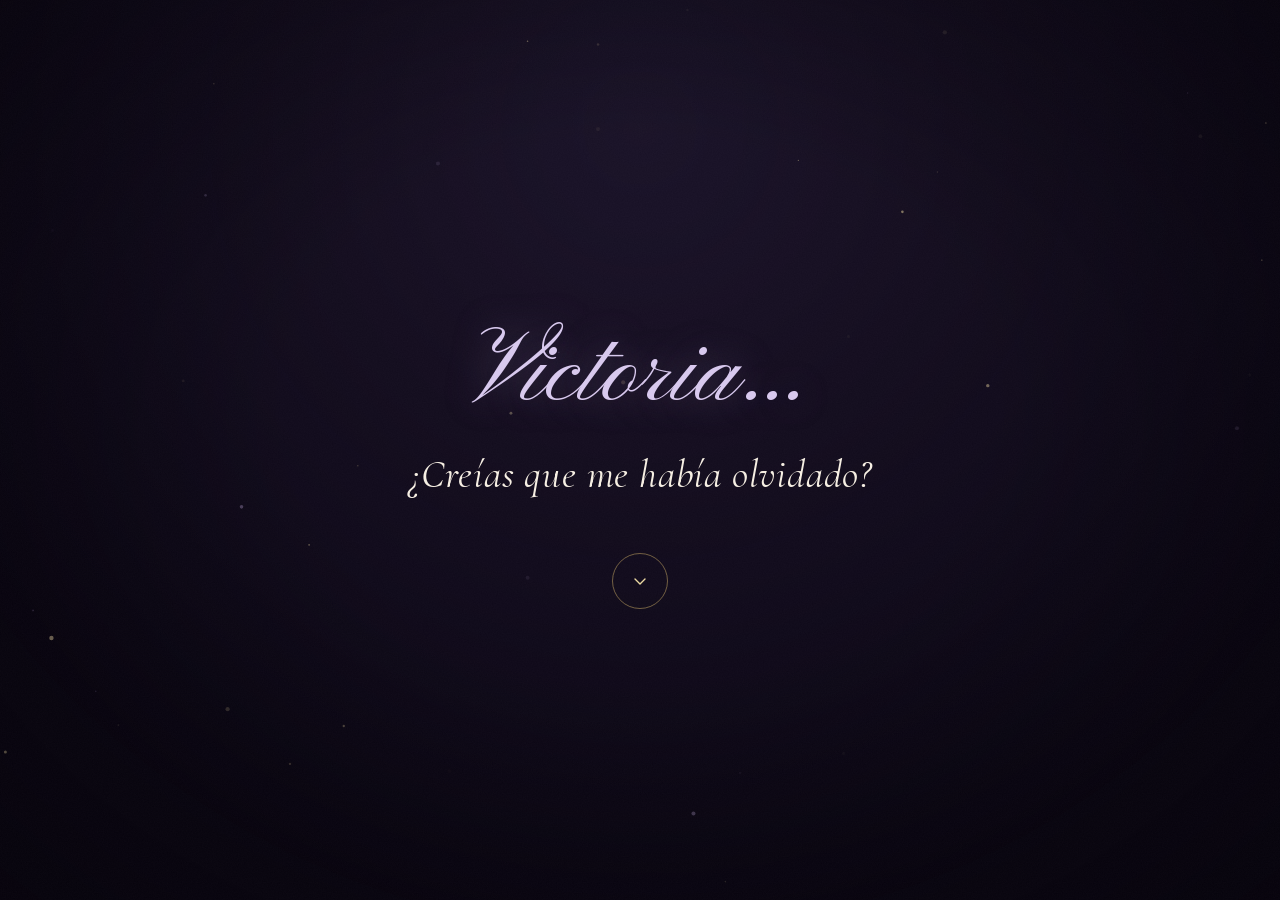
==== flors/index.html @ 5a0a831a "init" ====
<!DOCTYPE html>
<html lang="es">
<head>
  <meta charset="utf-8">
  <meta name="viewport" content="width=device-width, initial-scale=1, viewport-fit=cover">
  <title>Para Victoria</title>
  <meta name="description" content="¿Creías que me había olvidado?">
  <meta name="theme-color" content="#0f0719">
  <meta name="robots" content="noindex, nofollow">
  <meta property="og:type" content="website">
  <meta property="og:title" content="Victoria...">
  <meta property="og:description" content="¿Creías que me había olvidado?">
  <link rel="icon" href="data:image/svg+xml,%3Csvg xmlns='http://www.w3.org/2000/svg' viewBox='0 0 32 32'%3E%3Ccircle cx='16' cy='16' r='9' fill='%23b790cf'/%3E%3Ccircle cx='16' cy='16' r='3' fill='%23f1dba0'/%3E%3C/svg%3E">

  <link rel="preload" href="assets/fonts/PinyonScript.woff2" as="font" type="font/woff2" crossorigin>
  <link rel="preload" href="assets/fonts/CormorantGaramond.woff2" as="font" type="font/woff2" crossorigin>
  <link rel="stylesheet" href="style.css">
</head>

<body data-stage="0">

  <!-- Fondo con profundidad: base + dos resplandores que evolucionan con la historia -->
  <div class="bg" aria-hidden="true">
    <span class="bg__glow bg__glow--a"></span>
    <span class="bg__glow bg__glow--b"></span>
    <span class="bg__vignette"></span>
  </div>

  <!-- Partículas sutiles (polvo de luz y, al final, pétalos) -->
  <canvas id="fx" aria-hidden="true"></canvas>
  <div class="flash" id="flash" aria-hidden="true"></div>

  <!-- UI discreta -->
  <div class="progress" id="progress" aria-hidden="true"></div>
  <button type="button" class="back" id="back" aria-label="Volver a la escena anterior">
    <svg viewBox="0 0 24 24" aria-hidden="true"><path d="M15 5l-7 7 7 7" fill="none" stroke="currentColor" stroke-width="1.5" stroke-linecap="round" stroke-linejoin="round"/></svg>
  </button>

  <main id="app">

    <!-- ESCENA 1 · INTRIGA -->
    <section class="scene is-active" data-scene="0" aria-labelledby="t0">
      <div class="scene__inner scene__inner--intro">
        <h1 id="t0" class="intro">
          <span class="intro__name script">Victoria...</span>
          <span class="intro__q">¿Creías que me había olvidado?</span>
        </h1>
        <button type="button" class="beacon" data-next aria-label="Continuar">
          <span class="beacon__ring"></span>
          <svg viewBox="0 0 24 24" aria-hidden="true"><path d="M7 10l5 5 5-5" fill="none" stroke="currentColor" stroke-width="1.4" stroke-linecap="round" stroke-linejoin="round"/></svg>
        </button>
      </div>
    </section>

    <!-- ESCENA 2 · PRIMERA PISTA -->
    <section class="scene" data-scene="1" aria-label="Primera pista">
      <div class="scene__inner">
        <div class="lines">
          <p class="line">No me había olvidado.</p>
          <p class="line">Hay cosas que prefiero entregarte en persona.</p>
          <p class="line">Pero esta vez no ha podido ser.</p>
          <p class="line line--accent">Así que he buscado otra manera.</p>
        </div>
        <button type="button" class="btn later" data-next>¿Cuál?</button>
      </div>
    </section>

    <!-- ESCENA 3 · CONEXIÓN -->
    <section class="scene" data-scene="2" aria-label="Conexión">
      <div class="scene__inner">
        <p class="lead line">Pero antes, quiero que recuerdes algo.</p>

        <button type="button" class="focus" id="focusBtn" aria-label="Enfocar la fotografía">
          <figure class="polaroid polaroid--p focus__frame">
            <div class="polaroid__photo">
              <img class="focus__img" data-src="images/foto-06.jpg" width="960" height="1280" decoding="async"
                   alt="Victoria y yo ante un espejo; en él hay escrita la frase «Qué bien volver a verte»">
            </div>
          </figure>
          <span class="focus__hint">toca para enfocar</span>
        </button>

        <p class="line caption later" id="cap2">Eso mismo pienso cada vez.</p>
        <button type="button" class="btn later" id="next2" data-next>Seguir</button>
      </div>
    </section>

    <!-- ESCENA 4 · RECUERDOS -->
    <section class="scene" data-scene="3" aria-label="Recuerdos">
      <div class="scene__inner">
        <p class="lead line">Mira todo lo que hemos ido guardando.</p>

        <div class="stack" id="stack">
          <figure class="polaroid polaroid--p is-pending" style="--x:0%;--y:0%;--r:-3deg">
            <div class="polaroid__photo"><img data-src="images/foto-01.jpg" width="960" height="1280" decoding="async" alt="Victoria y yo abrazados en un mirador con vistas al mar y a un pueblo blanco"></div>
          </figure>
          <figure class="polaroid polaroid--l is-pending" style="--x:5%;--y:-2%;--r:4deg">
            <div class="polaroid__photo"><img data-src="images/foto-04.jpg" width="1280" height="960" decoding="async" alt="Victoria y yo en la playa, junto a las rocas, con un pequeño picnic sobre la toalla"></div>
          </figure>
          <figure class="polaroid polaroid--l is-pending" style="--x:-6%;--y:3%;--r:-5deg">
            <div class="polaroid__photo"><img data-src="images/foto-02.jpg" width="1280" height="960" decoding="async" alt="Victoria y yo sonriendo en un kayak amarillo en medio del mar"></div>
          </figure>
          <figure class="polaroid polaroid--l is-pending" style="--x:4%;--y:-3%;--r:3deg">
            <div class="polaroid__photo"><img data-src="images/foto-05.jpg" width="1280" height="960" decoding="async" alt="Victoria y yo abrazados en un selfi sobre un acantilado, con el mar al fondo"></div>
          </figure>
          <figure class="polaroid polaroid--l is-pending" style="--x:-3%;--y:2%;--r:-2deg">
            <div class="polaroid__photo"><img data-src="images/foto-09.jpg" width="1280" height="960" decoding="async" alt="Victoria y yo sonriendo de noche en una plaza"></div>
          </figure>
        </div>

        <div class="controls">
          <button type="button" class="btn later" id="memBtn">Otro recuerdo <span class="count" id="memCount">1 / 5</span></button>
          <p class="line caption later" id="memEnd">Cada foto, un trozo de nosotros.</p>
          <button type="button" class="btn later" id="next3" data-next>Seguir</button>
        </div>
      </div>
    </section>

    <!-- ESCENA 5 · SENTIMIENTOS -->
    <section class="scene" data-scene="4" aria-label="Sentimientos">
      <div class="scene__inner scene__inner--candles">
        <figure class="polaroid polaroid--p polaroid--small tilt">
          <div class="polaroid__photo"><img data-src="images/foto-08.jpg" width="960" height="1280" decoding="async" alt="Victoria y yo abrazados de noche junto a un muro blanco iluminado por pequeñas velas"></div>
        </figure>

        <div class="lines lines--stack" id="lines4">
          <p class="line">Lo que importa no es el sitio.</p>
          <p class="line">Es con quién compartes el momento.</p>
          <p class="line line--accent">Y contigo, hasta lo más sencillo se vuelve especial.</p>
        </div>

        <div class="candles" id="candles" role="group" aria-label="Tres luces por encender">
          <button type="button" class="candle is-next" aria-label="Encender la primera luz">
            <svg viewBox="0 0 28 64" aria-hidden="true"><rect class="candle__wax" x="8" y="28" width="12" height="34" rx="2"/><path class="candle__wick" d="M14 28v-6"/><g class="candle__flame"><path d="M14 3c4.5 6.5 6.5 10.5 6.5 14a6.5 6.5 0 0 1-13 0c0-3.5 2-7.5 6.5-14z"/><path class="inner" d="M14 11c2 3 3 5 3 7a3 3 0 0 1-6 0c0-2 1-4 3-7z"/></g></svg>
          </button>
          <button type="button" class="candle" aria-label="Encender la segunda luz" disabled>
            <svg viewBox="0 0 28 64" aria-hidden="true"><rect class="candle__wax" x="8" y="28" width="12" height="34" rx="2"/><path class="candle__wick" d="M14 28v-6"/><g class="candle__flame"><path d="M14 3c4.5 6.5 6.5 10.5 6.5 14a6.5 6.5 0 0 1-13 0c0-3.5 2-7.5 6.5-14z"/><path class="inner" d="M14 11c2 3 3 5 3 7a3 3 0 0 1-6 0c0-2 1-4 3-7z"/></g></svg>
          </button>
          <button type="button" class="candle" aria-label="Encender la tercera luz" disabled>
            <svg viewBox="0 0 28 64" aria-hidden="true"><rect class="candle__wax" x="8" y="28" width="12" height="34" rx="2"/><path class="candle__wick" d="M14 28v-6"/><g class="candle__flame"><path d="M14 3c4.5 6.5 6.5 10.5 6.5 14a6.5 6.5 0 0 1-13 0c0-3.5 2-7.5 6.5-14z"/><path class="inner" d="M14 11c2 3 3 5 3 7a3 3 0 0 1-6 0c0-2 1-4 3-7z"/></g></svg>
          </button>
        </div>

        <button type="button" class="btn later" id="next4" data-next>Seguir</button>
      </div>
    </section>

    <!-- ESCENA 6 · ANTICIPACIÓN -->
    <section class="scene" data-scene="5" aria-label="Anticipación">
      <div class="scene__inner scene__inner--center">
        <p class="line line--big">Ya casi, Victoria.</p>
        <p class="line later" id="line5b">Todo esto era para llegar hasta aquí.</p>
        <button type="button" class="orb later" id="orb" aria-label="Tocar la luz">
          <span class="orb__ring"></span>
          <span class="orb__ring orb__ring--2"></span>
          <span class="orb__core"></span>
        </button>
        <span class="orb__hint later" id="orbHint">toca la luz</span>
      </div>
    </section>

    <!-- ESCENA 7 · REVELACIÓN + FINAL -->
    <section class="scene scene--finale" data-scene="6" id="finale" aria-label="Revelación">
      <div class="hero">
        <div class="bouquet-wrap">
          <div class="bouquet-glow" aria-hidden="true"></div>
          <svg id="bouquet" viewBox="0 0 400 560" role="img" aria-label="Un ramito de violetas atado con un lazo lavanda"></svg>
        </div>

        <div class="hero__bottom">
          <!-- Mensaje: un párrafo cada vez, con aparición palabra a palabra -->
          <div class="message" id="message" aria-live="polite">
            <p class="msg msg--name script" data-split>Victoria...</p>
            <p class="msg" data-split>Espero que esta sea la última vez que tenga que enviarte un ramito de violetas sin poder dártelo en persona.</p>
            <p class="msg" data-split>Porque lo que de verdad deseo es estar ahí, entregártelo yo mismo, verte sonreír y compartir contigo ese pequeño momento.</p>
            <p class="msg" data-split>Quiero que los próximos ramos pueda dártelos en persona, sin pantallas ni distancias de por medio.</p>
            <p class="msg" data-split>Estoy deseando construir una vida contigo, compartir nuestro día a día, nuestros sueños, nuestros planes y todos esos pequeños momentos que hacen que la vida merezca la pena.</p>
            <p class="msg" data-split>Quiero estar ahí para las cosas extraordinarias, pero también para las más sencillas. Para compartir contigo todo lo que todavía nos queda por vivir.</p>
            <p class="msg" data-split>Hasta que llegue ese momento, aquí tienes tu ramito de violetas.</p>
            <p class="msg msg--end" data-split>Para ti, hoy y siempre. 💜</p>
          </div>
          <p class="tap-hint" id="tapHint" aria-hidden="true">toca para avanzar</p>

          <!-- La canción: aparece cuando termina el mensaje -->
          <div class="song" id="song">
            <p class="song__eyebrow">Hay canciones que dicen lo que a uno le cuesta decir</p>
            <p class="song__title">Un ramito de violetas</p>
            <p class="song__artist">Manzanita</p>
            <a class="spotify" id="spotify" href="https://open.spotify.com/track/02PROe7elhI6Cyu6KJONhX" target="_blank" rel="noopener noreferrer">
              <svg viewBox="0 0 24 24" aria-hidden="true"><circle cx="12" cy="12" r="12" fill="currentColor"/><path d="M5.5 9.2c4.2-1.2 9-.9 13 1.3M6.3 12.5c3.5-1 7.4-.7 10.6 1.1M7.1 15.6c2.8-.8 5.6-.5 8.2.9" stroke="#1a0b30" stroke-width="1.6" fill="none" stroke-linecap="round"/></svg>
              <span>Escuchar en Spotify</span>
            </a>
            <button type="button" class="scroll-cue" id="scrollCue" aria-label="Seguir bajando">
              <svg viewBox="0 0 24 24" aria-hidden="true"><path d="M7 10l5 5 5-5" fill="none" stroke="currentColor" stroke-width="1.4" stroke-linecap="round" stroke-linejoin="round"/></svg>
            </button>
          </div>
        </div>
      </div>

      <!-- Después del mensaje: fotografías y frase final -->
      <div class="after" id="after">
        <figure class="polaroid polaroid--l featured io">
          <div class="polaroid__photo"><img data-src="images/foto-11.jpg" width="1280" height="960" loading="lazy" decoding="async" alt="Yo entregándole a Victoria un ramito de violetas en un mirador junto al mar, los dos sonriendo"></div>
          <figcaption class="polaroid__caption script">Así. En persona.</figcaption>
        </figure>

        <div class="fan" aria-label="Algunos de nuestros recuerdos">
          <figure class="polaroid polaroid--p fan__a io">
            <div class="polaroid__photo"><img data-src="images/foto-03.jpg" width="960" height="1280" loading="lazy" decoding="async" alt="Victoria y yo vestidos de blanco, abrazados frente al mar azul"></div>
          </figure>
          <figure class="polaroid polaroid--l fan__b io">
            <div class="polaroid__photo"><img data-src="images/foto-10.jpg" width="1280" height="960" loading="lazy" decoding="async" alt="Victoria sosteniendo un ramo de flores secas en papel kraft, los dos sonriendo"></div>
          </figure>
          <figure class="polaroid polaroid--p fan__c io">
            <div class="polaroid__photo"><img data-src="images/foto-07.jpg" width="720" height="1280" loading="lazy" decoding="async" alt="Victoria y yo abrazados junto a un lago de montaña en otoño"></div>
          </figure>
        </div>

        <p class="closing script io">Un ramito de violetas, para ti. 💜</p>

        <a class="spotify spotify--ghost io" href="https://open.spotify.com/track/02PROe7elhI6Cyu6KJONhX" target="_blank" rel="noopener noreferrer">
          <svg viewBox="0 0 24 24" aria-hidden="true"><circle cx="12" cy="12" r="12" fill="currentColor"/><path d="M5.5 9.2c4.2-1.2 9-.9 13 1.3M6.3 12.5c3.5-1 7.4-.7 10.6 1.1M7.1 15.6c2.8-.8 5.6-.5 8.2.9" stroke="#1a0b30" stroke-width="1.6" fill="none" stroke-linecap="round"/></svg>
          <span>Escuchar en Spotify</span>
        </a>

        <button type="button" class="replay" id="replay" aria-label="Volver a empezar" title="Volver a empezar">
          <svg viewBox="0 0 24 24" aria-hidden="true"><path d="M4 12a8 8 0 1 0 2.6-5.9M4 4v4h4" fill="none" stroke="currentColor" stroke-width="1.4" stroke-linecap="round" stroke-linejoin="round"/></svg>
        </button>
      </div>
    </section>

  </main>

  <noscript><p class="noscript">Esta sorpresa necesita JavaScript para poder abrirse. 💜</p></noscript>
  <script src="script.js"></script>
</body>
</html>
---- flors/style.css ----
/* ==========================================================================
   Para Victoria · style.css
   Dirección de arte: lavanda, violeta oscuro, malva, crema y detalles dorados.
   Mobile-first. La estética evoluciona con body[data-stage] (0 → 6).
   ========================================================================== */

/* ---------- Tipografías (autoalojadas, subset latino) ---------- */
@font-face {
  font-family: "Cormorant Garamond";
  src: url("assets/fonts/CormorantGaramond.woff2") format("woff2");
  font-weight: 300 700;
  font-style: normal;
  font-display: swap;
}
@font-face {
  font-family: "Cormorant Garamond";
  src: url("assets/fonts/CormorantGaramond-Italic.woff2") format("woff2");
  font-weight: 300 700;
  font-style: italic;
  font-display: swap;
}
@font-face {
  font-family: "Pinyon Script";
  src: url("assets/fonts/PinyonScript.woff2") format("woff2");
  font-weight: 400;
  font-style: normal;
  font-display: swap;
}

/* ---------- Variables ---------- */
:root {
  --lavender: #b9a3d9;
  --lavender-soft: #d8c9ee;
  --mauve: #a77fb8;
  --violet: #6d3aa6;
  --violet-deep: #1b0f2e;
  --cream: #f6efe3;
  --gold: #d4b36a;
  --gold-light: #ecd9a2;

  --serif: "Cormorant Garamond", "Iowan Old Style", Georgia, serif;
  --script: "Pinyon Script", "Snell Roundhand", "Apple Chancery", cursive;

  --ease: cubic-bezier(0.22, 0.61, 0.36, 1);
  --safe-top: env(safe-area-inset-top, 0px);
  --safe-bottom: env(safe-area-inset-bottom, 0px);
}

/* ---------- Base ---------- */
*,
*::before,
*::after { box-sizing: border-box; }

html, body {
  height: 100%;
  margin: 0;
  overflow: hidden;
  background: #0a0612;
  overscroll-behavior: none;
}

body {
  font-family: var(--serif);
  color: var(--cream);
  font-size: 18px;
  line-height: 1.4;
  -webkit-font-smoothing: antialiased;
  -webkit-text-size-adjust: 100%;
  -webkit-tap-highlight-color: transparent;
  touch-action: manipulation;
  user-select: none;
  -webkit-user-select: none;
}

img { display: block; max-width: 100%; }
p, h1, figure { margin: 0; }

button {
  font: inherit;
  color: inherit;
  background: none;
  border: 0;
  padding: 0;
  cursor: pointer;
}
button:disabled { cursor: default; }

a { color: inherit; }

:focus-visible {
  outline: 2px solid var(--gold-light);
  outline-offset: 4px;
  border-radius: 6px;
}

.script { font-family: var(--script); font-weight: 400; }

.noscript {
  position: fixed; inset: 0; z-index: 20;
  display: grid; place-items: center;
  padding: 2rem; text-align: center;
  background: #0a0612; font-size: 1.4rem;
}

/* ---------- Fondo con profundidad ---------- */
.bg {
  position: fixed; inset: 0; z-index: 0;
  background-color: #0a0612;
  transition: background-color 2.4s ease;
  overflow: hidden;
}
.bg::after {
  /* grano muy sutil para evitar degradados planos */
  content: ""; position: absolute; inset: 0; opacity: 0.05; pointer-events: none;
  background-image: url("data:image/svg+xml;utf8,<svg xmlns='http://www.w3.org/2000/svg' width='160' height='160'><filter id='n'><feTurbulence type='fractalNoise' baseFrequency='.8' numOctaves='2' stitchTiles='stitch'/><feColorMatrix values='0 0 0 0 1 0 0 0 0 1 0 0 0 0 1 0 0 0 .5 0'/></filter><rect width='100%' height='100%' filter='url(%23n)'/></svg>");
}
.bg__glow {
  position: absolute; border-radius: 50%;
  transition: opacity 2.4s ease;
  will-change: transform;
}
.bg__glow--a {
  width: 130vmax; height: 130vmax; left: 50%; top: -55vmax; margin-left: -65vmax;
  background: radial-gradient(closest-side, rgba(150, 115, 205, 0.55), rgba(150, 115, 205, 0) 100%);
  opacity: 0.25;
  animation: drift 26s ease-in-out infinite alternate;
}
.bg__glow--b {
  width: 110vmax; height: 110vmax; left: 50%; bottom: -60vmax; margin-left: -55vmax;
  background: radial-gradient(closest-side, rgba(190, 130, 190, 0.5), rgba(212, 179, 106, 0.12) 60%, rgba(212, 179, 106, 0) 100%);
  opacity: 0;
  animation: drift 32s ease-in-out infinite alternate-reverse;
}
.bg__vignette {
  position: absolute; inset: 0;
  background: radial-gradient(ellipse at 50% 45%, rgba(0, 0, 0, 0) 38%, rgba(4, 1, 9, 0.7) 100%);
}
@keyframes drift {
  from { transform: translate3d(-4vmax, 0, 0) scale(1); }
  to   { transform: translate3d(4vmax, 3vmax, 0) scale(1.08); }
}

/* La estética evoluciona con la historia */
body[data-stage="0"] .bg { background-color: #0a0612; }
body[data-stage="1"] .bg { background-color: #0d0718; }
body[data-stage="2"] .bg { background-color: #110a1e; }
body[data-stage="3"] .bg { background-color: #150c26; }
body[data-stage="4"] .bg { background-color: #190d2d; }
body[data-stage="5"] .bg { background-color: #1e1035; }
body[data-stage="6"] .bg { background-color: #241342; }

body[data-stage="0"] .bg__glow--a { opacity: 0.22; }
body[data-stage="1"] .bg__glow--a { opacity: 0.30; }
body[data-stage="2"] .bg__glow--a { opacity: 0.36; }
body[data-stage="3"] .bg__glow--a { opacity: 0.42; }
body[data-stage="4"] .bg__glow--a { opacity: 0.48; }
body[data-stage="5"] .bg__glow--a { opacity: 0.58; }
body[data-stage="6"] .bg__glow--a { opacity: 0.75; }

body[data-stage="2"] .bg__glow--b { opacity: 0.08; }
body[data-stage="3"] .bg__glow--b { opacity: 0.16; }
body[data-stage="4"] .bg__glow--b { opacity: 0.28; }
body[data-stage="5"] .bg__glow--b { opacity: 0.4; }
body[data-stage="6"] .bg__glow--b { opacity: 0.6; }

#fx {
  position: fixed; inset: 0; z-index: 1;
  width: 100%; height: 100%;
  pointer-events: none;
}

.flash {
  position: fixed; inset: 0; z-index: 8; pointer-events: none;
  background: radial-gradient(circle at 50% 50%, #fff7e0 0%, #e4d0f5 40%, #b49ad6 100%);
  opacity: 0;
  transition: opacity 0.8s ease;
}
.flash.on { opacity: 0.95; }

/* ---------- UI discreta ---------- */
.progress {
  position: fixed; z-index: 6; left: 50%;
  top: calc(var(--safe-top) + 22px);
  transform: translateX(-50%);
  display: flex; gap: 9px;
  opacity: 0; transition: opacity 0.8s ease;
}
body:not([data-stage="0"]):not([data-stage="6"]) .progress { opacity: 1; }
.progress i {
  width: 5px; height: 5px; border-radius: 50%;
  background: rgba(216, 201, 238, 0.28);
  transition: background 0.6s ease, transform 0.6s ease;
}
.progress i.on { background: var(--gold); }
.progress i.now { transform: scale(1.5); background: var(--gold-light); }

.back {
  position: fixed; z-index: 6;
  left: 8px; top: calc(var(--safe-top) + 8px);
  width: 44px; height: 44px;
  display: grid; place-items: center;
  color: var(--lavender-soft);
  opacity: 0; pointer-events: none;
  transition: opacity 0.6s ease, color 0.3s ease;
}
.back svg { width: 22px; height: 22px; }
.back.show { opacity: 0.7; pointer-events: auto; }
.back.show:hover { opacity: 1; color: var(--gold-light); }

/* ---------- Escenas ---------- */
#app { position: relative; z-index: 2; height: 100%; }

.scene {
  position: fixed; inset: 0;
  display: flex;
  padding: calc(var(--safe-top) + 62px) 24px calc(var(--safe-bottom) + 28px);
  overflow-x: hidden; overflow-y: auto;
  -webkit-overflow-scrolling: touch;
  opacity: 0; visibility: hidden;
  transform: scale(0.985);
  filter: blur(6px);
  transition: opacity 0.6s ease, transform 0.6s ease, filter 0.6s ease, visibility 0s linear 0.6s;
}
.scene.is-active {
  opacity: 1; visibility: visible;
  transform: none; filter: none;
  transition: opacity 1s ease 0.15s, transform 1.2s var(--ease) 0.15s, filter 1s ease 0.15s, visibility 0s;
}

.scene__inner {
  margin: auto;
  width: 100%; max-width: 34rem;
  display: flex; flex-direction: column; align-items: center;
  gap: 1.5rem;
  text-align: center;
}
.scene__inner--center { gap: 1.8rem; }

/* Elementos que aparecen de forma escalonada */
.line, .later, .focus, .tilt, .candles {
  opacity: 0;
  transform: translateY(14px);
  filter: blur(6px);
  transition: opacity 1.4s ease, transform 1.6s var(--ease), filter 1.4s ease;
}
.line.in, .later.in, .focus.in, .tilt.in, .candles.in {
  opacity: 1; transform: none; filter: none;
}
.tilt { transform: translateY(26px) rotate(-3deg); }
.tilt.in { transform: rotate(-2.5deg); }

.line:not(.in), .later:not(.in), .focus:not(.in), .tilt:not(.in), .candles:not(.in) { pointer-events: none; }
[hidden] { display: none !important; }

.line {
  font-size: clamp(1.4rem, 5.8vw, 1.95rem);
  line-height: 1.32;
  letter-spacing: 0.005em;
}
.line--accent { font-style: italic; color: var(--lavender-soft); }
.line--big {
  font-family: var(--script);
  font-size: clamp(2.9rem, 14vw, 4.6rem);
  line-height: 1.1;
  color: var(--gold-light);
  text-shadow: 0 0 36px rgba(212, 179, 106, 0.28);
}
.lead {
  font-style: italic;
  font-size: clamp(1.25rem, 5vw, 1.6rem);
  color: var(--lavender-soft);
}
.caption { font-style: italic; color: var(--cream); font-size: clamp(1.25rem, 5vw, 1.55rem); }

.lines { display: grid; gap: 1.1rem; }
.lines--stack { gap: 0.7rem; min-height: 11.5rem; align-content: start; }
.lines--stack .line { font-size: clamp(1.2rem, 4.9vw, 1.6rem); }

/* ---------- Botón ---------- */
.btn {
  display: inline-flex; align-items: center; justify-content: center; gap: 0.7rem;
  min-height: 48px; padding: 0.7rem 1.9rem;
  border: 1px solid rgba(212, 179, 106, 0.55);
  border-radius: 999px;
  font-style: italic;
  font-size: 1.2rem; letter-spacing: 0.04em;
  color: var(--cream);
  background: rgba(255, 255, 255, 0.04);
  -webkit-backdrop-filter: blur(6px); backdrop-filter: blur(6px);
  transition: opacity 1.4s ease, transform 1.6s var(--ease), filter 1.4s ease,
              background 0.3s ease, border-color 0.3s ease, box-shadow 0.4s ease;
}
.btn:hover { background: rgba(212, 179, 106, 0.1); border-color: var(--gold-light); box-shadow: 0 0 28px rgba(212, 179, 106, 0.18); }
.btn:active { transform: scale(0.97); }
.btn .count { font-style: normal; font-size: 0.85rem; letter-spacing: 0.12em; color: var(--gold); }

/* ==========================================================================
   ESCENA 1 · Intriga
   ========================================================================== */
.scene__inner--intro { gap: 3.2rem; }
.intro { display: grid; gap: 1.2rem; font-weight: 400; }
.intro__name {
  font-size: clamp(3.6rem, 18vw, 6.4rem);
  line-height: 1;
  color: var(--lavender-soft);
  text-shadow: 0 0 40px rgba(185, 163, 217, 0.35);
  opacity: 0;
}
.intro__q {
  font-style: italic;
  font-size: clamp(1.55rem, 6.4vw, 2.5rem);
  letter-spacing: 0.02em;
  color: var(--cream);
  opacity: 0;
}
.scene.is-active .intro__name { animation: reveal 2.2s var(--ease) 0.8s both; }
.scene.is-active .intro__q { animation: reveal 2.2s var(--ease) 2.6s both; }
.scene.is-active .beacon { animation: reveal 2s ease 4.4s both; }
.scene.seen.is-active .intro__name,
.scene.seen.is-active .intro__q,
.scene.seen.is-active .beacon { animation: none; opacity: 1; }

@keyframes reveal {
  from { opacity: 0; transform: translateY(14px); filter: blur(10px); }
  to   { opacity: 1; transform: none; filter: blur(0); }
}

.beacon {
  position: relative;
  width: 56px; height: 56px;
  display: grid; place-items: center;
  color: var(--gold-light);
  opacity: 0;
  pointer-events: none;
}
.beacon.ready { pointer-events: auto; }
.beacon svg { width: 24px; height: 24px; animation: nudge 2.6s ease-in-out infinite; }
.beacon__ring {
  position: absolute; inset: 0; border-radius: 50%;
  border: 1px solid rgba(212, 179, 106, 0.5);
  animation: ping 3s ease-out infinite;
}
@keyframes nudge { 0%, 100% { transform: translateY(-2px); } 50% { transform: translateY(3px); } }
@keyframes ping {
  0% { transform: scale(0.7); opacity: 0.9; }
  100% { transform: scale(1.6); opacity: 0; }
}

/* ==========================================================================
   Polaroids / marcos de fotografía
   ========================================================================== */
.polaroid {
  position: relative;
  background: var(--cream);
  padding: 9px 9px 9px;
  border-radius: 3px;
  box-shadow: 0 22px 44px rgba(0, 0, 0, 0.5), 0 3px 8px rgba(0, 0, 0, 0.35);
}
.polaroid::before {
  /* hilo dorado sutil que enmarca la foto */
  content: ""; position: absolute; inset: 5px; border-radius: 2px;
  border: 1px solid rgba(212, 179, 106, 0.35); pointer-events: none; z-index: 2;
}
.polaroid__photo {
  position: relative; overflow: hidden;
  background: #2a1b40;
  aspect-ratio: 3 / 4;
}
.polaroid--l .polaroid__photo { aspect-ratio: 4 / 3; }
.polaroid__photo::after {
  /* tinte violeta + viñeta para integrar las fotos en la paleta */
  content: ""; position: absolute; inset: 0; pointer-events: none;
  background: linear-gradient(160deg, rgba(120, 70, 170, 0.1), rgba(27, 15, 46, 0.2));
  box-shadow: inset 0 0 22px rgba(30, 10, 60, 0.3);
}
.polaroid img {
  width: 100%; height: 100%; object-fit: cover;
  opacity: 0; transition: opacity 1s ease;
}
.polaroid img.loaded { opacity: 1; }
.polaroid__caption {
  padding: 8px 0 2px;
  font-size: 1.7rem; line-height: 1.1;
  text-align: center; color: #6a4a8c;
}

.polaroid--p { width: min(64vw, calc(var(--maxh, 46svh) * 0.75), 330px); }
.polaroid--l { width: min(82vw, calc(var(--maxh, 36svh) * 1.333), 420px); }
.polaroid--small { --maxh: 27svh; }

/* ==========================================================================
   ESCENA 3 · Conexión (foto desenfocada que se enfoca)
   ========================================================================== */
.focus { position: relative; display: grid; justify-items: center; gap: 0.9rem; --maxh: 38svh; }
.focus__frame { transform: rotate(-2deg); }
.focus__img { filter: blur(20px) brightness(0.85); transform: scale(1.12); transition: opacity 1s ease, filter 2.2s ease, transform 2.2s var(--ease); }
.focus.is-focused .focus__img { filter: none; transform: none; }
.focus__hint {
  font-size: 0.82rem; letter-spacing: 0.28em; text-transform: uppercase;
  color: var(--gold);
  animation: breathe 2.8s ease-in-out infinite;
  transition: opacity 0.6s ease;
}
.focus.is-focused .focus__hint { opacity: 0; animation: none; }
@keyframes breathe { 0%, 100% { opacity: 0.45; } 50% { opacity: 1; } }

/* ==========================================================================
   ESCENA 4 · Recuerdos (pila de polaroids que se descubren una a una)
   ========================================================================== */
.stack {
  --stack-h: min(48svh, 460px);
  position: relative;
  width: min(86vw, 440px); height: var(--stack-h);
}
.stack .polaroid {
  position: absolute; left: 50%; top: 50%;
  transform: translate(calc(-50% + var(--x)), calc(-50% + var(--y) + 44px)) rotate(var(--r)) scale(0.93);
  opacity: 0;
  transition: opacity 1.1s ease, transform 1.4s var(--ease);
}
.stack .polaroid.is-in {
  opacity: 1;
  transform: translate(calc(-50% + var(--x)), calc(-50% + var(--y))) rotate(var(--r));
}
.stack .polaroid--p { width: calc((var(--stack-h) - 60px) * 0.75); }
.stack .polaroid--l { width: min(80%, calc((var(--stack-h) - 40px) * 1.15)); }

.controls {
  display: grid; justify-items: center; align-items: center; gap: 0.9rem;
  min-height: 7.2rem; align-content: start;
}
.controls #memEnd { grid-area: 1 / 1; }
.controls #memBtn, .controls #next3 { grid-area: 2 / 1; }

/* ==========================================================================
   ESCENA 5 · Sentimientos (velas)
   ========================================================================== */
.scene__inner--candles { gap: 1.1rem; }
.candles { display: flex; gap: 1.4rem; align-items: flex-end; }
.candle {
  width: 52px; height: 92px; padding: 6px;
  display: grid; place-items: end center;
  opacity: 0.5;
  transition: opacity 0.6s ease, filter 0.8s ease;
}
.candle svg { width: 30px; height: 70px; overflow: visible; }
.candle__wax { fill: #e9ddca; }
.candle__wick { stroke: #6b5a4a; stroke-width: 1.4; stroke-linecap: round; fill: none; }
.candle__flame { opacity: 0; transform: scale(0.3); transform-origin: 14px 22px; transition: opacity 0.8s ease, transform 1s var(--ease); }
.candle__flame path { fill: #f3c76a; }
.candle__flame .inner { fill: #fff6dc; }
.candle.is-next { opacity: 1; animation: breathe 2.2s ease-in-out infinite; }
.candle.lit { opacity: 1; filter: drop-shadow(0 0 14px rgba(243, 199, 106, 0.75)); animation: none; }
.candle.lit .candle__flame { opacity: 1; transform: scale(1); animation: flicker 2.4s ease-in-out 1s infinite; }
@keyframes flicker {
  0%, 100% { transform: scale(1) rotate(0); }
  30% { transform: scale(1.04, 0.97) rotate(-2deg); }
  60% { transform: scale(0.97, 1.04) rotate(1.5deg); }
}

/* ==========================================================================
   ESCENA 6 · Anticipación (la luz)
   ========================================================================== */
.orb {
  position: relative;
  width: 96px; height: 96px;
  display: grid; place-items: center;
}
.orb__core {
  width: 34px; height: 34px; border-radius: 50%;
  background: radial-gradient(circle at 40% 35%, #fffaf0, var(--gold-light) 45%, var(--lavender) 100%);
  box-shadow: 0 0 40px 10px rgba(236, 217, 162, 0.55), 0 0 90px 30px rgba(167, 127, 184, 0.35);
  animation: pulse 3s ease-in-out infinite;
}
.orb__ring {
  position: absolute; inset: 14px; border-radius: 50%;
  border: 1px solid rgba(236, 217, 162, 0.55);
  animation: ping 3.4s ease-out infinite;
}
.orb__ring--2 { animation-delay: 1.7s; }
.orb__hint { font-size: 0.82rem; letter-spacing: 0.3em; text-transform: uppercase; color: var(--gold); }
.orb.is-hit .orb__core { animation: none; transform: scale(14); transition: transform 0.9s ease-in; }
@keyframes pulse { 0%, 100% { transform: scale(1); } 50% { transform: scale(1.18); } }

/* ==========================================================================
   ESCENA 7 · Revelación y final
   ========================================================================== */
.scene--finale {
  display: block; padding: 0;
  overflow-y: hidden;
  overscroll-behavior: contain;
}
.scene--finale.is-open { overflow-y: auto; }

.hero {
  height: 100vh; height: 100svh;
  display: flex; flex-direction: column;
  padding-top: calc(var(--safe-top) + 6px);
}

.bouquet-wrap {
  position: relative; flex: 1 1 auto; min-height: 0;
  display: flex; align-items: center; justify-content: center;
  padding: 0 10px;
}
.bouquet-glow {
  position: absolute; left: 50%; top: 46%;
  width: min(120vw, 620px); height: min(120vw, 620px);
  transform: translate(-50%, -50%);
  background: radial-gradient(closest-side, rgba(190, 150, 230, 0.5), rgba(167, 127, 184, 0.18) 55%, rgba(167, 127, 184, 0) 100%);
  opacity: 0; transition: opacity 3s ease;
}
.bouquet-glow.on { opacity: 1; }

#bouquet {
  position: relative;
  width: 100%; height: 100%; max-width: 440px;
  overflow: visible;
  transform-origin: 50% 94%;
  animation: sway 8s ease-in-out infinite alternate;
}
@keyframes sway { from { transform: rotate(-0.8deg); } to { transform: rotate(0.8deg); } }

/* Piezas del ramo: aparecen progresivamente */
#bouquet .flower,
#bouquet .leaf {
  transform: scale(0.15); transform-box: fill-box; transform-origin: 50% 50%; opacity: 0;
  transition: transform 1.6s cubic-bezier(0.2, 0.9, 0.25, 1.15), opacity 1.1s ease;
}
#bouquet .leaf { transform-origin: 50% 100%; }
#bouquet .flower.in,
#bouquet .leaf.in { transform: scale(1); opacity: 1; }

#bouquet .stem {
  stroke-dasharray: 1; stroke-dashoffset: 1;
  transition: stroke-dashoffset 1.4s var(--ease);
}
#bouquet .stem.in { stroke-dashoffset: 0; }

#bouquet .paper,
#bouquet .ribbon { opacity: 0; transition: opacity 1.6s ease, transform 1.6s var(--ease); }
#bouquet .paper { transform: translateY(24px); }
#bouquet .ribbon { transform: scale(0.8); transform-box: fill-box; transform-origin: 50% 50%; }
#bouquet .paper.in, #bouquet .ribbon.in { opacity: 1; transform: none; }

#bouquet .spark { opacity: 0; transform-box: fill-box; transform-origin: 50% 50%; }
#bouquet.is-final .spark { animation: twinkle 3.4s ease-in-out infinite; animation-delay: var(--d, 0s); }
@keyframes twinkle {
  0%, 100% { opacity: 0; transform: scale(0.3); }
  50% { opacity: 1; transform: scale(1); }
}

/* Mensaje: un párrafo cada vez, palabra a palabra */
.hero__bottom {
  position: relative;
  display: grid; justify-items: center; align-items: center;
  min-height: clamp(220px, 36svh, 300px);
  padding: 4px 24px calc(var(--safe-bottom) + 34px);
}
.message, .song { grid-area: 1 / 1; width: 100%; max-width: 30rem; }
.message { display: grid; text-align: center; }

.msg {
  grid-area: 1 / 1; align-self: center;
  font-size: clamp(1.2rem, 4.8vw, 1.55rem);
  line-height: 1.5;
  opacity: 0; visibility: hidden;
  transition: opacity 0.45s ease, visibility 0s linear 0.45s;
}
.msg.is-on { opacity: 1; visibility: visible; transition: opacity 0.4s ease, visibility 0s; }
.msg.is-off { opacity: 0; visibility: hidden; transition: opacity 0.45s ease, visibility 0s linear 0.45s; }

.msg .w {
  display: inline-block;
  opacity: 0; transform: translateY(0.4em);
  transition: opacity 1s ease, transform 1.1s var(--ease);
  transition-delay: calc(var(--i) * var(--step, 70ms));
}
.msg.is-on .w { opacity: 1; transform: none; }
.msg.is-done .w { transition: none; opacity: 1; transform: none; }

.msg--name { font-family: var(--script); font-size: clamp(3rem, 14vw, 4.4rem); line-height: 1.1; color: var(--lavender-soft); }
.msg--end { font-style: italic; font-size: clamp(1.7rem, 7vw, 2.2rem); color: var(--gold-light); }

.tap-hint {
  position: absolute; left: 0; right: 0; text-align: center;
  bottom: calc(var(--safe-bottom) + 10px);
  font-size: 0.78rem; letter-spacing: 0.3em; text-transform: uppercase;
  color: var(--gold);
  opacity: 0; transition: opacity 0.8s ease;
  pointer-events: none;
}
.tap-hint.on { opacity: 0.85; animation: breathe 2.8s ease-in-out infinite; }

/* La canción */
.song {
  display: flex; flex-direction: column; align-items: center; gap: 0.45rem;
  text-align: center;
  visibility: hidden;
}
.song.is-on { visibility: visible; }
.song > * {
  opacity: 0; transform: translateY(14px);
  transition: opacity 1.2s ease, transform 1.4s var(--ease);
}
.song.is-on > * { opacity: 1; transform: none; }
.song.is-on > :nth-child(2) { transition-delay: 0.25s; }
.song.is-on > :nth-child(3) { transition-delay: 0.45s; }
.song.is-on > :nth-child(4) { transition-delay: 0.8s; }
.song.is-on > :nth-child(5) { transition-delay: 1.6s; }

.song__eyebrow { font-style: italic; font-size: 1.15rem; color: var(--lavender-soft); max-width: 22rem; }
.song__title { font-family: var(--script); font-size: clamp(2.6rem, 11vw, 3.6rem); line-height: 1.1; color: var(--cream); margin-top: 0.2rem; }
.song__artist { font-size: 0.85rem; letter-spacing: 0.36em; text-transform: uppercase; color: var(--gold); margin-bottom: 0.8rem; }

.spotify {
  display: inline-flex; align-items: center; gap: 0.7rem;
  min-height: 52px; padding: 0.75rem 1.7rem;
  border-radius: 999px; text-decoration: none;
  font-size: 1.15rem; font-weight: 600; letter-spacing: 0.03em;
  color: #1a0b30;
  background: linear-gradient(135deg, #f1e2b0, #d4b36a);
  box-shadow: 0 8px 28px rgba(212, 179, 106, 0.28);
  transition: transform 0.3s ease, box-shadow 0.3s ease;
}
.spotify svg { width: 24px; height: 24px; color: #1a0b30; }
.spotify svg path { stroke: #f1e2b0; }
.spotify:hover { transform: translateY(-2px); box-shadow: 0 12px 34px rgba(212, 179, 106, 0.4); }
.spotify:active { transform: scale(0.97); }
.spotify--ghost { background: transparent; color: var(--gold-light); border: 1px solid rgba(212, 179, 106, 0.55); box-shadow: none; }
.spotify--ghost svg { color: var(--gold-light); }
.spotify--ghost svg path { stroke: #1a0b30; }

.scroll-cue {
  margin-top: 0.4rem; width: 44px; height: 44px;
  display: grid; place-items: center; color: var(--gold-light);
}
.scroll-cue svg { width: 26px; height: 26px; animation: nudge 2.4s ease-in-out infinite; }

/* Tras el mensaje: fotografías y frase final */
.after {
  min-height: 100vh; min-height: 100svh;
  display: flex; flex-direction: column; align-items: center; justify-content: center;
  gap: 2.4rem;
  padding: 14vh 20px calc(var(--safe-bottom) + 48px);
  overflow: hidden;
}
.io {
  opacity: 0;
  transform: translateY(32px) rotate(var(--rot, 0deg));
  transition: opacity 1.4s ease, transform 1.6s var(--ease);
}
.io.in { opacity: 1; transform: translateY(0) rotate(var(--rot, 0deg)); }

.featured { --rot: -1.5deg; width: min(88vw, 520px); padding: 10px 10px 6px; }
.featured .polaroid__caption { font-size: clamp(1.7rem, 7vw, 2.3rem); padding: 10px 0 6px; }

.fan { display: flex; justify-content: center; align-items: center; width: 100%; }
.fan .polaroid { margin: 0 -10px; padding: 7px; }
.fan .polaroid--p { width: clamp(104px, 29vw, 170px); }
.fan .polaroid--l { width: clamp(150px, 42vw, 250px); }
.fan__a { --rot: -7deg; z-index: 1; }
.fan__b { --rot: 2deg; z-index: 3; transition-delay: 0.25s; }
.fan__c { --rot: 8deg; z-index: 2; transition-delay: 0.5s; }
.fan .polaroid__caption { font-size: 1.2rem; padding-top: 4px; }

.closing {
  font-size: clamp(2.3rem, 10.5vw, 3.8rem);
  line-height: 1.2; text-align: center;
  color: var(--gold-light);
  text-shadow: 0 0 34px rgba(212, 179, 106, 0.32);
  max-width: 20ch;
}

.replay {
  width: 44px; height: 44px; display: grid; place-items: center;
  color: var(--lavender); opacity: 0.45;
  transition: opacity 0.3s ease;
}
.replay svg { width: 22px; height: 22px; }
.replay:hover { opacity: 1; }

/* ---------- Pantallas grandes ---------- */
@media (min-width: 768px) {
  body { font-size: 20px; }
  .scene { padding-left: 48px; padding-right: 48px; }
  .polaroid--small { --maxh: 30svh; }
  .after { gap: 3.4rem; }
}

/* ---------- Pantallas bajas (móviles pequeños / horizontal) ---------- */
@media (max-height: 640px) {
  .scene { padding-top: calc(var(--safe-top) + 50px); }
  .scene__inner { gap: 1rem; }
  .polaroid--small { --maxh: 22svh; }
  .lines--stack { min-height: 9.5rem; }
  .hero__bottom { min-height: 200px; }
}

/* ---------- Reducir movimiento ---------- */
@media (prefers-reduced-motion: reduce) {
  *, *::before, *::after {
    animation-duration: 0.01ms !important;
    animation-iteration-count: 1 !important;
    animation-delay: 0s !important;
    transition-duration: 0.3s !important;
    transition-delay: 0s !important;
  }
  .scene, .line, .later, .focus, .tilt, .candles { filter: none !important; }
  .line, .later, .focus, .candles { transform: none !important; }
  .tilt { transform: rotate(-2.5deg) !important; }
  .stack .polaroid { transform: translate(calc(-50% + var(--x)), calc(-50% + var(--y))) rotate(var(--r)) !important; }
  #bouquet { animation: none; }
  #bouquet .flower, #bouquet .leaf { transform: none; }
  .msg .w { transform: none; }
  #bouquet.is-final .spark { animation: none; opacity: 0.9; transform: none; }
  .scene.is-active .intro__name, .scene.is-active .intro__q, .scene.is-active .beacon { animation: none; opacity: 1; filter: none; transform: none; }
  .focus__img { filter: none; transform: none; }
}
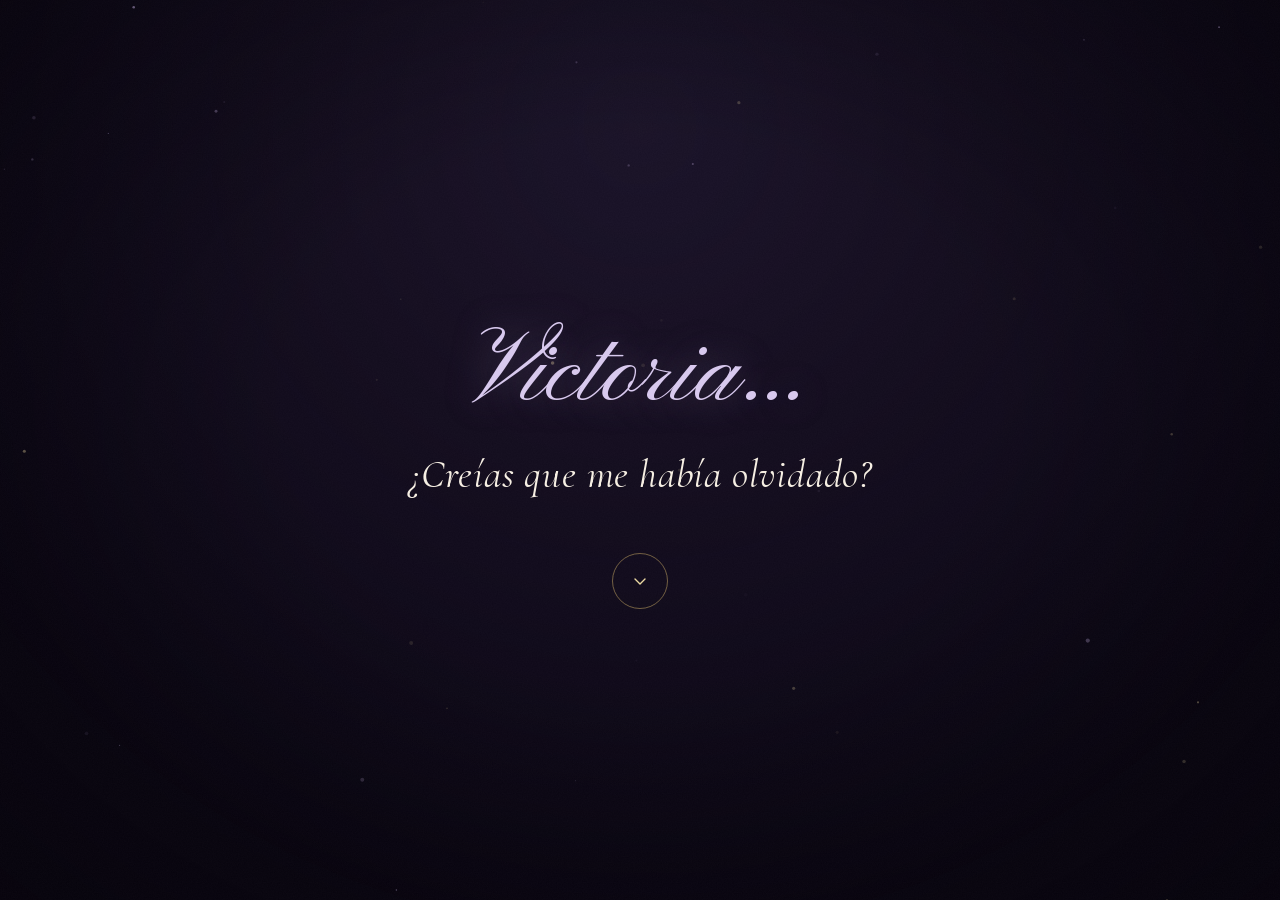
==== commit 5a6442ee: "changes" ====
--- a/flors/index.html
+++ b/flors/index.html
@@ -56,8 +56,8 @@
     <section class="scene" data-scene="1" aria-label="Primera pista">
       <div class="scene__inner">
         <div class="lines">
-          <p class="line">No me había olvidado.</p>
-          <p class="line">Hay cosas que prefiero entregarte en persona.</p>
+          <p class="line">No me he olvidado.</p>
+          <p class="line">Hay cosas que preferiría entregarte en persona.</p>
           <p class="line">Pero esta vez no ha podido ser.</p>
           <p class="line line--accent">Así que he buscado otra manera.</p>
         </div>
@@ -65,91 +65,50 @@
       </div>
     </section>
 
-    <!-- ESCENA 3 · CONEXIÓN -->
-    <section class="scene" data-scene="2" aria-label="Conexión">
-      <div class="scene__inner">
-        <p class="lead line">Pero antes, quiero que recuerdes algo.</p>
-
-        <button type="button" class="focus" id="focusBtn" aria-label="Enfocar la fotografía">
-          <figure class="polaroid polaroid--p focus__frame">
-            <div class="polaroid__photo">
-              <img class="focus__img" data-src="images/foto-06.jpg" width="960" height="1280" decoding="async"
-                   alt="Victoria y yo ante un espejo; en él hay escrita la frase «Qué bien volver a verte»">
-            </div>
-          </figure>
-          <span class="focus__hint">toca para enfocar</span>
-        </button>
-
-        <p class="line caption later" id="cap2">Eso mismo pienso cada vez.</p>
-        <button type="button" class="btn later" id="next2" data-next>Seguir</button>
-      </div>
-    </section>
-
-    <!-- ESCENA 4 · RECUERDOS -->
-    <section class="scene" data-scene="3" aria-label="Recuerdos">
+    <!-- ESCENA 3 · RECUERDOS -->
+    <section class="scene" data-scene="2" aria-label="Recuerdos">
       <div class="scene__inner">
         <p class="lead line">Mira todo lo que hemos ido guardando.</p>
 
         <div class="stack" id="stack">
-          <figure class="polaroid polaroid--p is-pending" style="--x:0%;--y:0%;--r:-3deg">
+          <figure class="polaroid polaroid--p" style="--x:0%;--y:0%;--r:-3deg">
+            <div class="polaroid__photo"><img data-src="images/foto-06.jpg" width="960" height="1280" decoding="async" alt="Victoria y yo ante un espejo; en él hay escrita la frase «Qué bien volver a verte»"></div>
+          </figure>
+          <figure class="polaroid polaroid--p" style="--x:5%;--y:-2%;--r:4deg">
             <div class="polaroid__photo"><img data-src="images/foto-01.jpg" width="960" height="1280" decoding="async" alt="Victoria y yo abrazados en un mirador con vistas al mar y a un pueblo blanco"></div>
           </figure>
-          <figure class="polaroid polaroid--l is-pending" style="--x:5%;--y:-2%;--r:4deg">
+          <figure class="polaroid polaroid--l" style="--x:-6%;--y:3%;--r:-5deg">
             <div class="polaroid__photo"><img data-src="images/foto-04.jpg" width="1280" height="960" decoding="async" alt="Victoria y yo en la playa, junto a las rocas, con un pequeño picnic sobre la toalla"></div>
           </figure>
-          <figure class="polaroid polaroid--l is-pending" style="--x:-6%;--y:3%;--r:-5deg">
+          <figure class="polaroid polaroid--l" style="--x:4%;--y:-3%;--r:3deg">
             <div class="polaroid__photo"><img data-src="images/foto-02.jpg" width="1280" height="960" decoding="async" alt="Victoria y yo sonriendo en un kayak amarillo en medio del mar"></div>
           </figure>
-          <figure class="polaroid polaroid--l is-pending" style="--x:4%;--y:-3%;--r:3deg">
+          <figure class="polaroid polaroid--p" style="--x:-4%;--y:2%;--r:-2deg">
+            <div class="polaroid__photo"><img data-src="images/foto-08.jpg" width="960" height="1280" decoding="async" alt="Victoria y yo abrazados de noche junto a un muro blanco iluminado por pequeñas velas"></div>
+          </figure>
+          <figure class="polaroid polaroid--l" style="--x:6%;--y:-2%;--r:5deg">
             <div class="polaroid__photo"><img data-src="images/foto-05.jpg" width="1280" height="960" decoding="async" alt="Victoria y yo abrazados en un selfi sobre un acantilado, con el mar al fondo"></div>
           </figure>
-          <figure class="polaroid polaroid--l is-pending" style="--x:-3%;--y:2%;--r:-2deg">
+          <figure class="polaroid polaroid--l" style="--x:-3%;--y:2%;--r:-3deg">
             <div class="polaroid__photo"><img data-src="images/foto-09.jpg" width="1280" height="960" decoding="async" alt="Victoria y yo sonriendo de noche en una plaza"></div>
           </figure>
         </div>
 
         <div class="controls">
-          <button type="button" class="btn later" id="memBtn">Otro recuerdo <span class="count" id="memCount">1 / 5</span></button>
-          <p class="line caption later" id="memEnd">Cada foto, un trozo de nosotros.</p>
+          <button type="button" class="btn later" id="memBtn">Otro recuerdo <span class="count" id="memCount">1 / 7</span></button>
+          <div class="memlines" id="memLines">
+            <p class="line line--accent" id="memB">Y esto no ha hecho más que empezar.</p>
+          </div>
           <button type="button" class="btn later" id="next3" data-next>Seguir</button>
         </div>
       </div>
     </section>
 
-    <!-- ESCENA 5 · SENTIMIENTOS -->
-    <section class="scene" data-scene="4" aria-label="Sentimientos">
-      <div class="scene__inner scene__inner--candles">
-        <figure class="polaroid polaroid--p polaroid--small tilt">
-          <div class="polaroid__photo"><img data-src="images/foto-08.jpg" width="960" height="1280" decoding="async" alt="Victoria y yo abrazados de noche junto a un muro blanco iluminado por pequeñas velas"></div>
-        </figure>
-
-        <div class="lines lines--stack" id="lines4">
-          <p class="line">Lo que importa no es el sitio.</p>
-          <p class="line">Es con quién compartes el momento.</p>
-          <p class="line line--accent">Y contigo, hasta lo más sencillo se vuelve especial.</p>
-        </div>
-
-        <div class="candles" id="candles" role="group" aria-label="Tres luces por encender">
-          <button type="button" class="candle is-next" aria-label="Encender la primera luz">
-            <svg viewBox="0 0 28 64" aria-hidden="true"><rect class="candle__wax" x="8" y="28" width="12" height="34" rx="2"/><path class="candle__wick" d="M14 28v-6"/><g class="candle__flame"><path d="M14 3c4.5 6.5 6.5 10.5 6.5 14a6.5 6.5 0 0 1-13 0c0-3.5 2-7.5 6.5-14z"/><path class="inner" d="M14 11c2 3 3 5 3 7a3 3 0 0 1-6 0c0-2 1-4 3-7z"/></g></svg>
-          </button>
-          <button type="button" class="candle" aria-label="Encender la segunda luz" disabled>
-            <svg viewBox="0 0 28 64" aria-hidden="true"><rect class="candle__wax" x="8" y="28" width="12" height="34" rx="2"/><path class="candle__wick" d="M14 28v-6"/><g class="candle__flame"><path d="M14 3c4.5 6.5 6.5 10.5 6.5 14a6.5 6.5 0 0 1-13 0c0-3.5 2-7.5 6.5-14z"/><path class="inner" d="M14 11c2 3 3 5 3 7a3 3 0 0 1-6 0c0-2 1-4 3-7z"/></g></svg>
-          </button>
-          <button type="button" class="candle" aria-label="Encender la tercera luz" disabled>
-            <svg viewBox="0 0 28 64" aria-hidden="true"><rect class="candle__wax" x="8" y="28" width="12" height="34" rx="2"/><path class="candle__wick" d="M14 28v-6"/><g class="candle__flame"><path d="M14 3c4.5 6.5 6.5 10.5 6.5 14a6.5 6.5 0 0 1-13 0c0-3.5 2-7.5 6.5-14z"/><path class="inner" d="M14 11c2 3 3 5 3 7a3 3 0 0 1-6 0c0-2 1-4 3-7z"/></g></svg>
-          </button>
-        </div>
-
-        <button type="button" class="btn later" id="next4" data-next>Seguir</button>
-      </div>
-    </section>
-
-    <!-- ESCENA 6 · ANTICIPACIÓN -->
-    <section class="scene" data-scene="5" aria-label="Anticipación">
+    <!-- ESCENA 4 · ANTICIPACIÓN -->
+    <section class="scene" data-scene="3" aria-label="Anticipación">
       <div class="scene__inner scene__inner--center">
-        <p class="line line--big">Ya casi, Victoria.</p>
-        <p class="line later" id="line5b">Todo esto era para llegar hasta aquí.</p>
+        <p class="line line--big">Y a todos estos recuerdos...</p>
+        <p class="line lead later" id="line5b">hay uno nuevo que quiero añadir.</p>
         <button type="button" class="orb later" id="orb" aria-label="Tocar la luz">
           <span class="orb__ring"></span>
           <span class="orb__ring orb__ring--2"></span>
@@ -159,31 +118,32 @@
       </div>
     </section>
 
-    <!-- ESCENA 7 · REVELACIÓN + FINAL -->
-    <section class="scene scene--finale" data-scene="6" id="finale" aria-label="Revelación">
+    <!-- ESCENA 5 · REVELACIÓN + FINAL -->
+    <section class="scene scene--finale" data-scene="4" id="finale" aria-label="Revelación">
       <div class="hero">
         <div class="bouquet-wrap">
           <div class="bouquet-glow" aria-hidden="true"></div>
           <svg id="bouquet" viewBox="0 0 400 560" role="img" aria-label="Un ramito de violetas atado con un lazo lavanda"></svg>
+
+          <!-- Foto de la entrega: aparece sobre el ramo mientras el mensaje habla de dárselo en persona -->
+          <figure class="polaroid polaroid--l delivery" id="delivery">
+            <div class="polaroid__photo"><img data-src="images/foto-11.jpg" width="1280" height="960" decoding="async" alt="Yo entregándole a Victoria un ramito de violetas en un mirador junto al mar, los dos sonriendo"></div>
+          </figure>
         </div>
 
         <div class="hero__bottom">
           <!-- Mensaje: un párrafo cada vez, con aparición palabra a palabra -->
           <div class="message" id="message" aria-live="polite">
-            <p class="msg msg--name script" data-split>Victoria...</p>
-            <p class="msg" data-split>Espero que esta sea la última vez que tenga que enviarte un ramito de violetas sin poder dártelo en persona.</p>
-            <p class="msg" data-split>Porque lo que de verdad deseo es estar ahí, entregártelo yo mismo, verte sonreír y compartir contigo ese pequeño momento.</p>
-            <p class="msg" data-split>Quiero que los próximos ramos pueda dártelos en persona, sin pantallas ni distancias de por medio.</p>
-            <p class="msg" data-split>Estoy deseando construir una vida contigo, compartir nuestro día a día, nuestros sueños, nuestros planes y todos esos pequeños momentos que hacen que la vida merezca la pena.</p>
-            <p class="msg" data-split>Quiero estar ahí para las cosas extraordinarias, pero también para las más sencillas. Para compartir contigo todo lo que todavía nos queda por vivir.</p>
+            <p class="msg" data-split>Espero que esta sea la última vez que tenga que enviártelo sin poder dártelo en persona.</p>
+            <p class="msg" data-split>Y que esto se convierta en un recuerdo y en una tradición nuestra.</p>
             <p class="msg" data-split>Hasta que llegue ese momento, aquí tienes tu ramito de violetas.</p>
-            <p class="msg msg--end" data-split>Para ti, hoy y siempre. 💜</p>
+            <p class="msg msg--end" data-split>Te adoro amor meu 💜</p>
           </div>
           <p class="tap-hint" id="tapHint" aria-hidden="true">toca para avanzar</p>
 
           <!-- La canción: aparece cuando termina el mensaje -->
           <div class="song" id="song">
-            <p class="song__eyebrow">Hay canciones que dicen lo que a uno le cuesta decir</p>
+            <p class="song__eyebrow">Deseando escucharla contigo</p>
             <p class="song__title">Un ramito de violetas</p>
             <p class="song__artist">Manzanita</p>
             <a class="spotify" id="spotify" href="https://open.spotify.com/track/02PROe7elhI6Cyu6KJONhX" target="_blank" rel="noopener noreferrer">
@@ -199,11 +159,6 @@
 
       <!-- Después del mensaje: fotografías y frase final -->
       <div class="after" id="after">
-        <figure class="polaroid polaroid--l featured io">
-          <div class="polaroid__photo"><img data-src="images/foto-11.jpg" width="1280" height="960" loading="lazy" decoding="async" alt="Yo entregándole a Victoria un ramito de violetas en un mirador junto al mar, los dos sonriendo"></div>
-          <figcaption class="polaroid__caption script">Así. En persona.</figcaption>
-        </figure>
-
         <div class="fan" aria-label="Algunos de nuestros recuerdos">
           <figure class="polaroid polaroid--p fan__a io">
             <div class="polaroid__photo"><img data-src="images/foto-03.jpg" width="960" height="1280" loading="lazy" decoding="async" alt="Victoria y yo vestidos de blanco, abrazados frente al mar azul"></div>
--- a/flors/style.css
+++ b/flors/style.css
@@ -237,19 +237,17 @@
 .scene__inner--center { gap: 1.8rem; }
 
 /* Elementos que aparecen de forma escalonada */
-.line, .later, .focus, .tilt, .candles {
+.line, .later {
   opacity: 0;
   transform: translateY(14px);
   filter: blur(6px);
   transition: opacity 1.4s ease, transform 1.6s var(--ease), filter 1.4s ease;
 }
-.line.in, .later.in, .focus.in, .tilt.in, .candles.in {
+.line.in, .later.in {
   opacity: 1; transform: none; filter: none;
 }
-.tilt { transform: translateY(26px) rotate(-3deg); }
-.tilt.in { transform: rotate(-2.5deg); }
-
-.line:not(.in), .later:not(.in), .focus:not(.in), .tilt:not(.in), .candles:not(.in) { pointer-events: none; }
+
+.line:not(.in), .later:not(.in) { pointer-events: none; }
 [hidden] { display: none !important; }
 
 .line {
@@ -273,8 +271,6 @@
 .caption { font-style: italic; color: var(--cream); font-size: clamp(1.25rem, 5vw, 1.55rem); }
 
 .lines { display: grid; gap: 1.1rem; }
-.lines--stack { gap: 0.7rem; min-height: 11.5rem; align-content: start; }
-.lines--stack .line { font-size: clamp(1.2rem, 4.9vw, 1.6rem); }
 
 /* ---------- Botón ---------- */
 .btn {
@@ -386,29 +382,15 @@
 
 .polaroid--p { width: min(64vw, calc(var(--maxh, 46svh) * 0.75), 330px); }
 .polaroid--l { width: min(82vw, calc(var(--maxh, 36svh) * 1.333), 420px); }
-.polaroid--small { --maxh: 27svh; }
+
+@keyframes breathe { 0%, 100% { opacity: 0.45; } 50% { opacity: 1; } }
 
 /* ==========================================================================
-   ESCENA 3 · Conexión (foto desenfocada que se enfoca)
-   ========================================================================== */
-.focus { position: relative; display: grid; justify-items: center; gap: 0.9rem; --maxh: 38svh; }
-.focus__frame { transform: rotate(-2deg); }
-.focus__img { filter: blur(20px) brightness(0.85); transform: scale(1.12); transition: opacity 1s ease, filter 2.2s ease, transform 2.2s var(--ease); }
-.focus.is-focused .focus__img { filter: none; transform: none; }
-.focus__hint {
-  font-size: 0.82rem; letter-spacing: 0.28em; text-transform: uppercase;
-  color: var(--gold);
-  animation: breathe 2.8s ease-in-out infinite;
-  transition: opacity 0.6s ease;
-}
-.focus.is-focused .focus__hint { opacity: 0; animation: none; }
-@keyframes breathe { 0%, 100% { opacity: 0.45; } 50% { opacity: 1; } }
-
-/* ==========================================================================
-   ESCENA 4 · Recuerdos (pila de polaroids que se descubren una a una)
+   ESCENA 3 · Recuerdos (pila de polaroids que se descubren una a una)
    ========================================================================== */
 .stack {
-  --stack-h: min(48svh, 460px);
+  --stack-h: min(43svh, 440px);
+  cursor: pointer;
   position: relative;
   width: min(86vw, 440px); height: var(--stack-h);
 }
@@ -426,40 +408,15 @@
 .stack .polaroid--l { width: min(80%, calc((var(--stack-h) - 40px) * 1.15)); }
 
 .controls {
-  display: grid; justify-items: center; align-items: center; gap: 0.9rem;
-  min-height: 7.2rem; align-content: start;
-}
-.controls #memEnd { grid-area: 1 / 1; }
+  display: grid; justify-items: center; align-items: start; gap: 0.9rem;
+  width: 100%;
+}
+.controls .memlines { grid-area: 1 / 1; display: grid; gap: 0.5rem; }
+.controls .memlines .line { font-size: clamp(1.12rem, 4.5vw, 1.45rem); }
 .controls #memBtn, .controls #next3 { grid-area: 2 / 1; }
 
 /* ==========================================================================
-   ESCENA 5 · Sentimientos (velas)
-   ========================================================================== */
-.scene__inner--candles { gap: 1.1rem; }
-.candles { display: flex; gap: 1.4rem; align-items: flex-end; }
-.candle {
-  width: 52px; height: 92px; padding: 6px;
-  display: grid; place-items: end center;
-  opacity: 0.5;
-  transition: opacity 0.6s ease, filter 0.8s ease;
-}
-.candle svg { width: 30px; height: 70px; overflow: visible; }
-.candle__wax { fill: #e9ddca; }
-.candle__wick { stroke: #6b5a4a; stroke-width: 1.4; stroke-linecap: round; fill: none; }
-.candle__flame { opacity: 0; transform: scale(0.3); transform-origin: 14px 22px; transition: opacity 0.8s ease, transform 1s var(--ease); }
-.candle__flame path { fill: #f3c76a; }
-.candle__flame .inner { fill: #fff6dc; }
-.candle.is-next { opacity: 1; animation: breathe 2.2s ease-in-out infinite; }
-.candle.lit { opacity: 1; filter: drop-shadow(0 0 14px rgba(243, 199, 106, 0.75)); animation: none; }
-.candle.lit .candle__flame { opacity: 1; transform: scale(1); animation: flicker 2.4s ease-in-out 1s infinite; }
-@keyframes flicker {
-  0%, 100% { transform: scale(1) rotate(0); }
-  30% { transform: scale(1.04, 0.97) rotate(-2deg); }
-  60% { transform: scale(0.97, 1.04) rotate(1.5deg); }
-}
-
-/* ==========================================================================
-   ESCENA 6 · Anticipación (la luz)
+   ESCENA 4 · Anticipación (la luz)
    ========================================================================== */
 .orb {
   position: relative;
@@ -483,7 +440,7 @@
 @keyframes pulse { 0%, 100% { transform: scale(1); } 50% { transform: scale(1.18); } }
 
 /* ==========================================================================
-   ESCENA 7 · Revelación y final
+   ESCENA 5 · Revelación y final
    ========================================================================== */
 .scene--finale {
   display: block; padding: 0;
@@ -511,6 +468,25 @@
   opacity: 0; transition: opacity 3s ease;
 }
 .bouquet-glow.on { opacity: 1; }
+
+/* Foto de la entrega: sustituye al ramo mientras el mensaje habla de dárselo en persona */
+.delivery {
+  position: absolute; left: 50%; top: 50%;
+  width: min(84vw, 400px);
+  margin: 0;
+  z-index: 2;
+  opacity: 0; visibility: hidden;
+  transform: translate(-50%, -46%) rotate(-2deg) scale(0.94);
+  transition: opacity 1.2s ease, transform 1.6s var(--ease), visibility 0s linear 1.2s;
+}
+.delivery.on {
+  opacity: 1; visibility: visible;
+  transform: translate(-50%, -50%) rotate(-2deg) scale(1);
+  transition: opacity 1.2s ease, transform 1.6s var(--ease), visibility 0s;
+}
+.delivery .polaroid__caption { font-size: clamp(1.6rem, 6.5vw, 2.1rem); padding: 8px 0 4px; }
+#bouquet { transition: opacity 1.2s ease; }
+#bouquet.dim { opacity: 0; }
 
 #bouquet {
   position: relative;
@@ -652,9 +628,6 @@
 }
 .io.in { opacity: 1; transform: translateY(0) rotate(var(--rot, 0deg)); }
 
-.featured { --rot: -1.5deg; width: min(88vw, 520px); padding: 10px 10px 6px; }
-.featured .polaroid__caption { font-size: clamp(1.7rem, 7vw, 2.3rem); padding: 10px 0 6px; }
-
 .fan { display: flex; justify-content: center; align-items: center; width: 100%; }
 .fan .polaroid { margin: 0 -10px; padding: 7px; }
 .fan .polaroid--p { width: clamp(104px, 29vw, 170px); }
@@ -684,7 +657,6 @@
 @media (min-width: 768px) {
   body { font-size: 20px; }
   .scene { padding-left: 48px; padding-right: 48px; }
-  .polaroid--small { --maxh: 30svh; }
   .after { gap: 3.4rem; }
 }
 
@@ -692,8 +664,6 @@
 @media (max-height: 640px) {
   .scene { padding-top: calc(var(--safe-top) + 50px); }
   .scene__inner { gap: 1rem; }
-  .polaroid--small { --maxh: 22svh; }
-  .lines--stack { min-height: 9.5rem; }
   .hero__bottom { min-height: 200px; }
 }
 
@@ -706,14 +676,12 @@
     transition-duration: 0.3s !important;
     transition-delay: 0s !important;
   }
-  .scene, .line, .later, .focus, .tilt, .candles { filter: none !important; }
-  .line, .later, .focus, .candles { transform: none !important; }
-  .tilt { transform: rotate(-2.5deg) !important; }
+  .scene, .line, .later { filter: none !important; }
+  .line, .later { transform: none !important; }
   .stack .polaroid { transform: translate(calc(-50% + var(--x)), calc(-50% + var(--y))) rotate(var(--r)) !important; }
   #bouquet { animation: none; }
   #bouquet .flower, #bouquet .leaf { transform: none; }
   .msg .w { transform: none; }
   #bouquet.is-final .spark { animation: none; opacity: 0.9; transform: none; }
   .scene.is-active .intro__name, .scene.is-active .intro__q, .scene.is-active .beacon { animation: none; opacity: 1; filter: none; transform: none; }
-  .focus__img { filter: none; transform: none; }
-}
+}
